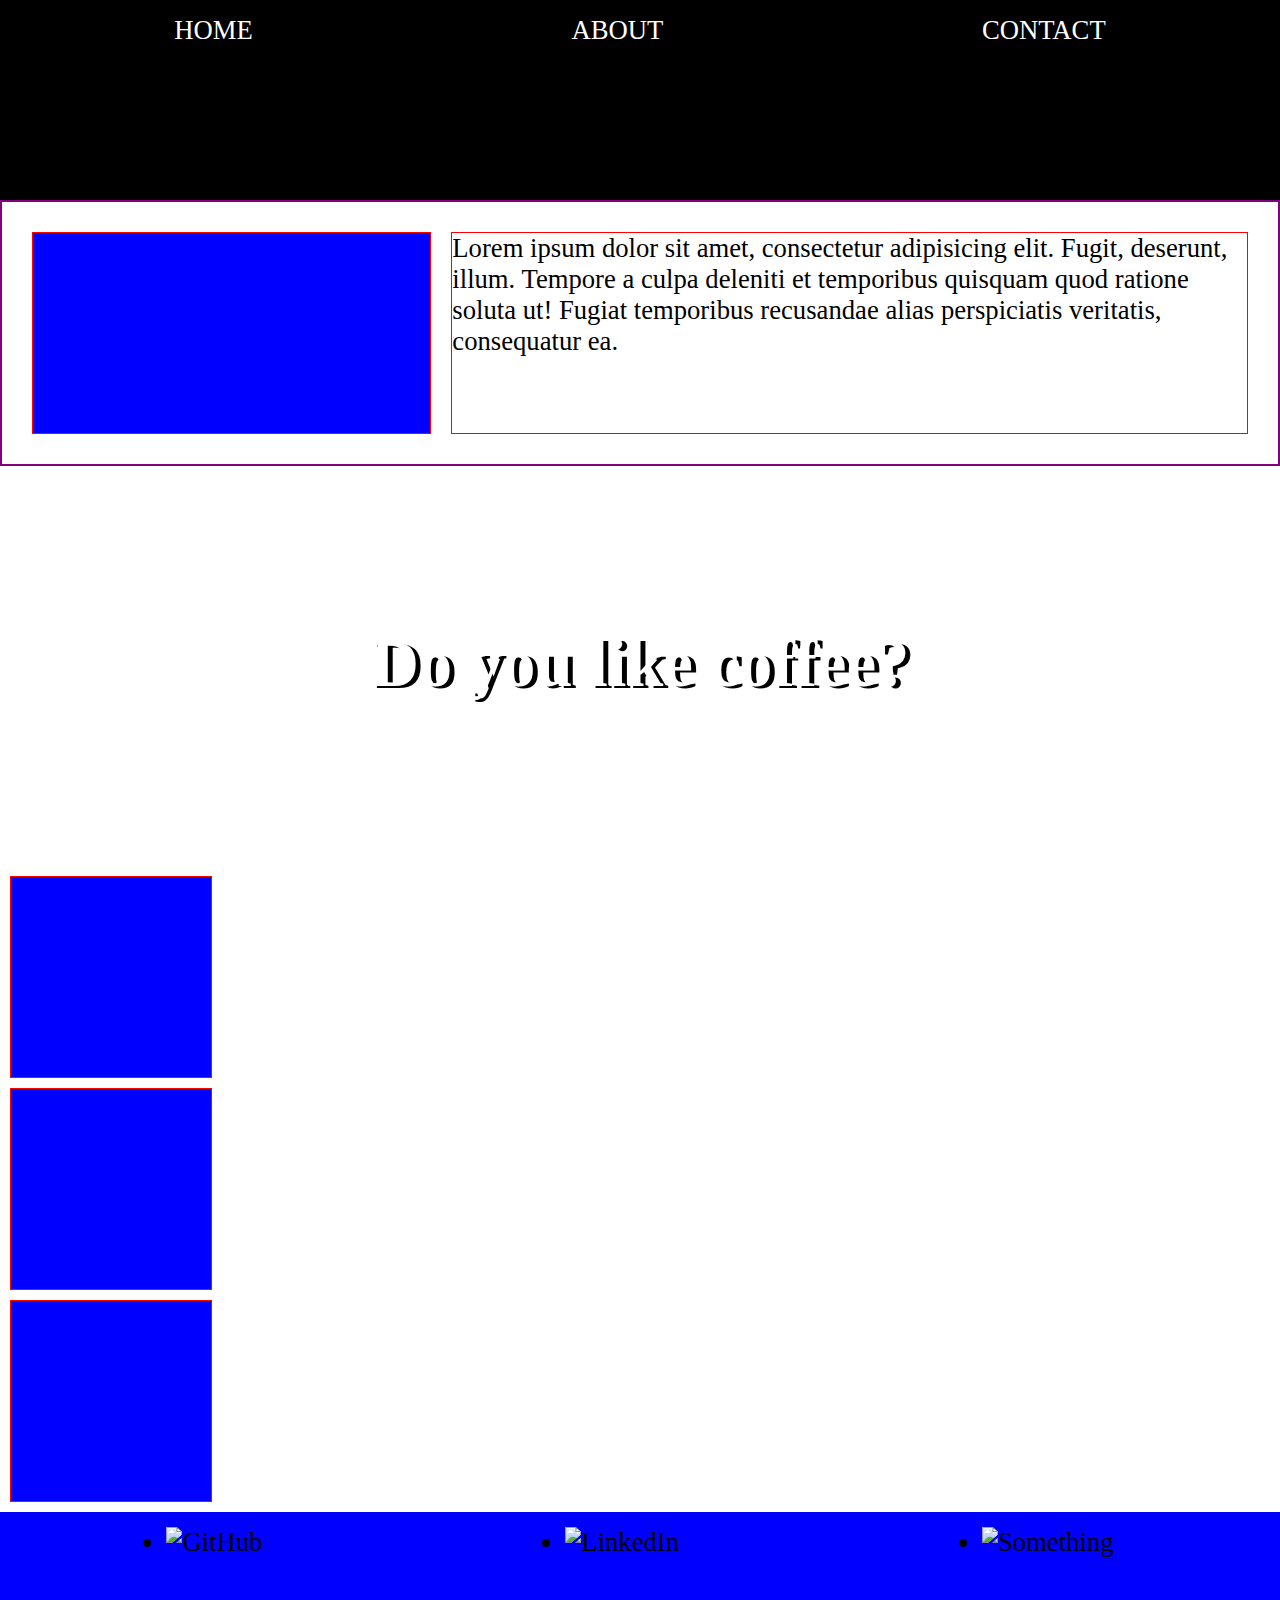
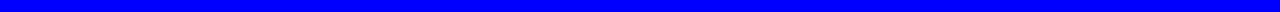
==== Pages/about.html @ bbdfe150 "added 2 other pages. finalzing design. choose Pizza theme. will add JS soon" ====
<!DOCTYPE html>
<html lang="en">
<head>
  <meta charset="UTF-8">
  <meta name="viewport" content="width=device-width, initial-scale=1.0">
  <meta http-equiv="X-UA-Compatible" content="ie=edge">
  <title>All-Star Code Assessment - Webpage - About</title>
  <link rel="stylesheet" href="../CSS/otherstyle.css">
</head>
<body>
  <header>
    <nav>
      <div><a href="#">HOME</a></div>
      <div><a href="#">ABOUT</a></div>
      <div><a href="#">CONTACT</a></div>
    </nav>
  </header>

  <div class="parent1">
    <div class="child" id="image"></div>
    <article class="child" id="about">
      Lorem ipsum dolor sit amet, consectetur adipisicing elit. Fugit, deserunt, illum. Tempore a culpa deleniti et temporibus quisquam quod ratione soluta ut! Fugiat temporibus recusandae alias perspiciatis veritatis, consequatur ea.
    </article>
  </div>

  <div class="paralaxPlug"></div>
    <div class="paralax">
      <h2>Do you like coffee?</h2>
    </div>
  <div class="paralaxPlug"></div>

  <div class="parent2">
    <div class="child" id="image"></div>
    <div class="child" id="image"></div>
    <div class="child" id="image"></div>
  </div>

  <div class="parent3">
    <form action="type"></form>
  </div>


    <footer>
      <nav id="social">
        <li><img src="#" alt="GitHub"></li>
        <li><img src="#" alt="LinkedIn"></li>
        <li><img src="#" alt="Something"></li>
      </nav>
    </footer>

</body>
</html>
---- CSS/otherstyle.css ----
*{
  margin: 0;
  padding: 0;
}

/*///alt-header style ///*/
header{
  background-color: black;
  position: static;
  color:white;
  z-index:1;
  width: 100vw;
  height: 200px;

}

nav{
  text-align: center;
  display:flex;
  flex-direction: row;
  word-spacing: 10px;
  padding:15px;
  font-size: 20pt;
  justify-content: space-around;
}

a{
  text-decoration: none;
  color:white;
}

nav > div {
  flex-direction: row;
  justify-content: space-around;
}

/*///content//*/
.parent1{
  padding:20px;
  display:flex;
  border: solid purple 2px;
}

.child{
  border: solid red 1px;
  flex: 1;
  width: 200px;
  height: 200px;
  margin: 10px;
}
#image{
 background-color:blue;
}

#about{
  flex:2;
  font-size:20pt;
}

/*//paralax//*/

.paralaxPlug{
  width:auto;
  height:100px;
  background-color:white;
}

.paralax{
  width:auto;
  height:200px;
  background-image:url(http://www.artofwellbeing.com/wp-content/uploads/2015/09/Healthy-coffee-2.jpg);
  background-attachment: fixed;
}

.paralax > h2{
  padding-top:60px;
  font-size: 50pt;
  font-weight: bolder;
  text-shadow: 5px 2px black;
  color:white;
  text-align:center;
  align-items: center;
}
footer{
  width: 100vw;
  background-color: blue;
  height:100px;
  position: static;
}

#social{

}
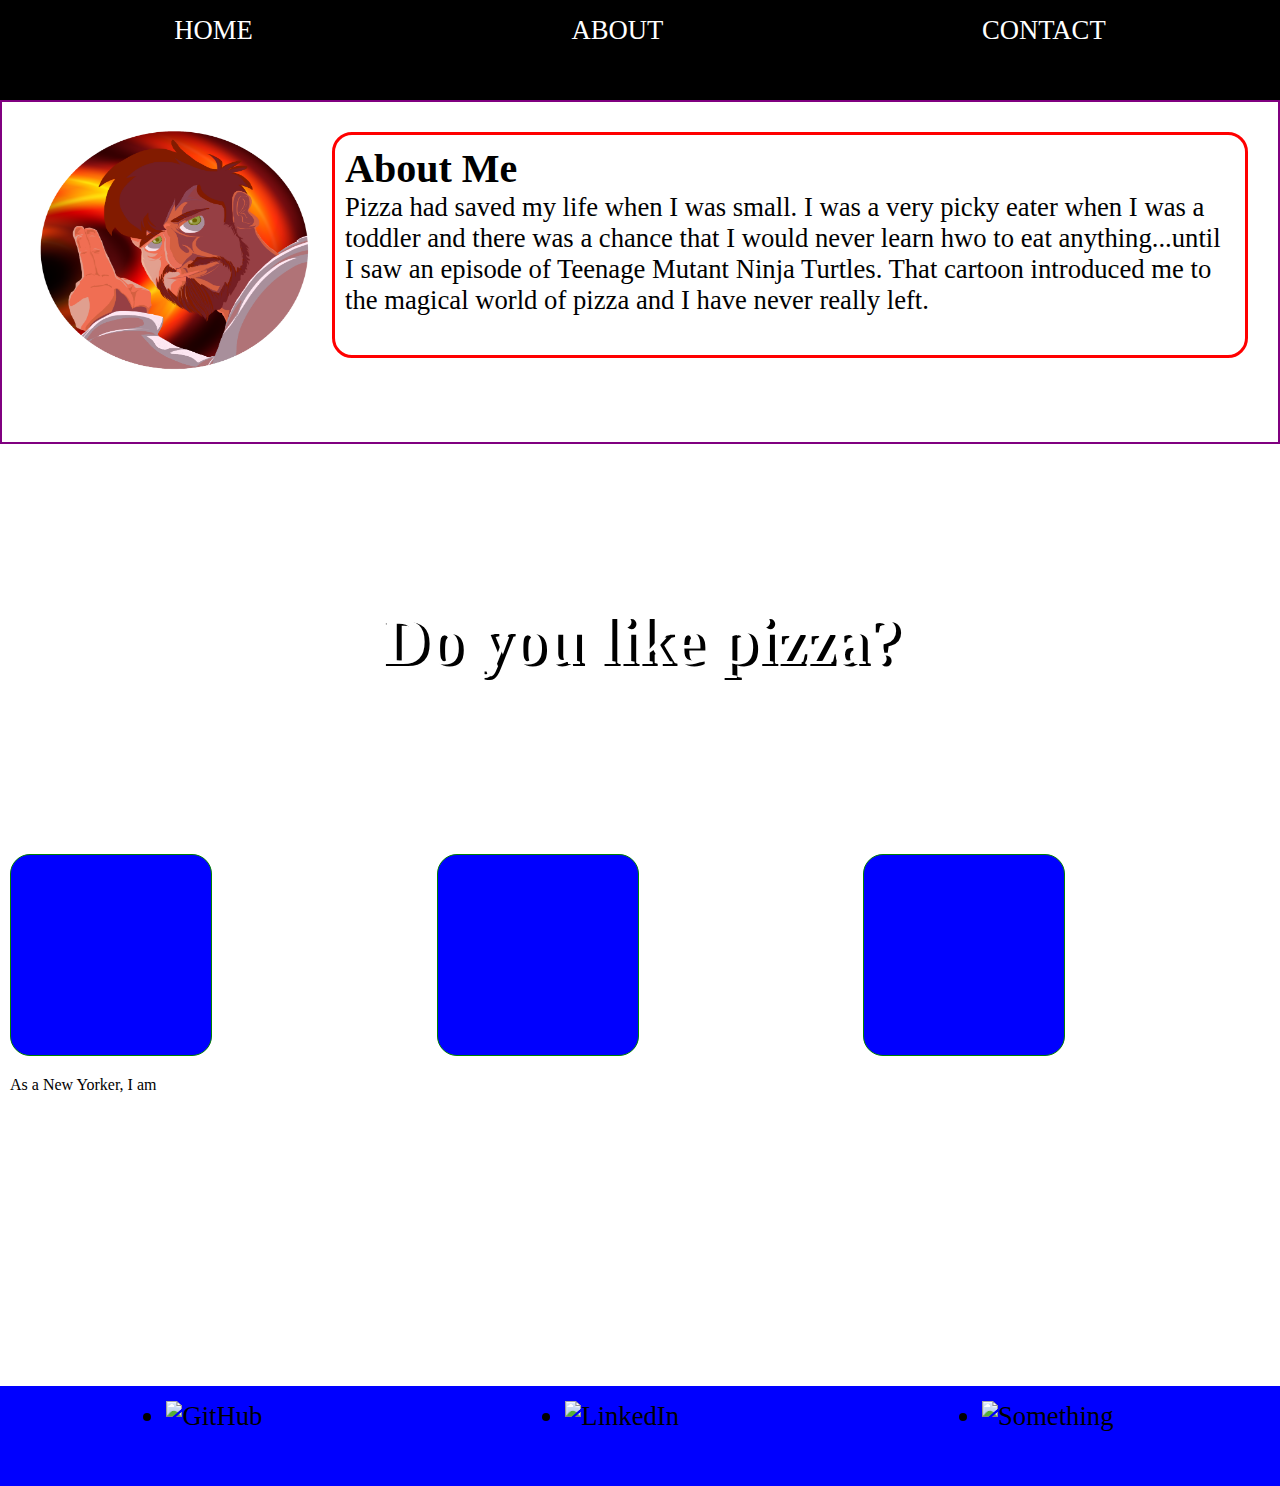
==== commit 5ec1b707: "nav links working. trying to finish designs" ====
--- a/Pages/about.html
+++ b/Pages/about.html
@@ -10,34 +10,39 @@
 <body>
   <header>
     <nav>
-      <div><a href="#">HOME</a></div>
+      <div><a href="../index.html">HOME</a></div>
       <div><a href="#">ABOUT</a></div>
-      <div><a href="#">CONTACT</a></div>
+      <div><a href="contact.html">CONTACT</a></div>
     </nav>
   </header>
 
   <div class="parent1">
-    <div class="child" id="image"></div>
+    <img src="../Images/Profile.png" alt="profile">
     <article class="child" id="about">
-      Lorem ipsum dolor sit amet, consectetur adipisicing elit. Fugit, deserunt, illum. Tempore a culpa deleniti et temporibus quisquam quod ratione soluta ut! Fugiat temporibus recusandae alias perspiciatis veritatis, consequatur ea.
+      <span>About Me</span>
+      <br>
+      Pizza had saved my life when I was small. I was a very picky eater when I was a toddler and there was a chance that I would never learn hwo to eat anything...until I saw an episode of Teenage Mutant Ninja Turtles. That cartoon introduced me to the magical world of pizza and I have never really left.
     </article>
   </div>
 
   <div class="paralaxPlug"></div>
     <div class="paralax">
-      <h2>Do you like coffee?</h2>
+      <h2>Do you like pizza?</h2>
     </div>
   <div class="paralaxPlug"></div>
 
   <div class="parent2">
-    <div class="child" id="image"></div>
-    <div class="child" id="image"></div>
-    <div class="child" id="image"></div>
+    <div class="child" id="image1"></div>
+    <div class="child" id="image2"></div>
+    <div class="child" id="image3"></div>
+    <article>
+      As a New Yorker, I am
+    </article>
   </div>
 
-  <div class="parent3">
+  <!-- <div class="parent3">
     <form action="type"></form>
-  </div>
+  </div> -->
 
 
     <footer>
--- a/CSS/otherstyle.css
+++ b/CSS/otherstyle.css
@@ -10,7 +10,7 @@
   color:white;
   z-index:1;
   width: 100vw;
-  height: 200px;
+  height: 100px;
 
 }
 
@@ -41,20 +41,31 @@
   border: solid purple 2px;
 }
 
+.parent1 > img{
+  width:300px;
+  height:300px;
+}
+
 .child{
-  border: solid red 1px;
+  border: solid green 1px;
   flex: 1;
   width: 200px;
   height: 200px;
   margin: 10px;
-}
-#image{
- background-color:blue;
+
 }
 
 #about{
+  border: solid red 3px;
+  border-radius:20px;
+  padding:10px;
   flex:2;
   font-size:20pt;
+}
+
+#about > span{
+  font-weight: bold;
+  font-size:30pt;
 }
 
 /*//paralax//*/
@@ -68,7 +79,7 @@
 .paralax{
   width:auto;
   height:200px;
-  background-image:url(http://www.artofwellbeing.com/wp-content/uploads/2015/09/Healthy-coffee-2.jpg);
+  background-image:url(https://proxy.duckduckgo.com/iu/?u=https%3A%2F%2Fsirpizza-mi.com%2Fwp-content%2Fuploads%2F2017%2F11%2FSir-Pizza-Pepperoni-Feast-1920x1200.jpg&f=1);
   background-attachment: fixed;
 }
 
@@ -81,6 +92,31 @@
   text-align:center;
   align-items: center;
 }
+
+/*//image gallery/*/
+.parent2{
+display:grid;
+grid-template-areas:
+"i1 i2 i3"
+ "article article article"
+ "article article article"
+}
+
+#image1,#image2,#image3{
+ grid-area: i1, i2, i3;
+ background-color: blue;
+ border-radius: 20px;
+
+}
+
+.parent2 article {
+  grid-area: article;
+  width:50%;
+  height:300px;
+  padding:10px;
+  
+}
+
 footer{
   width: 100vw;
   background-color: blue;
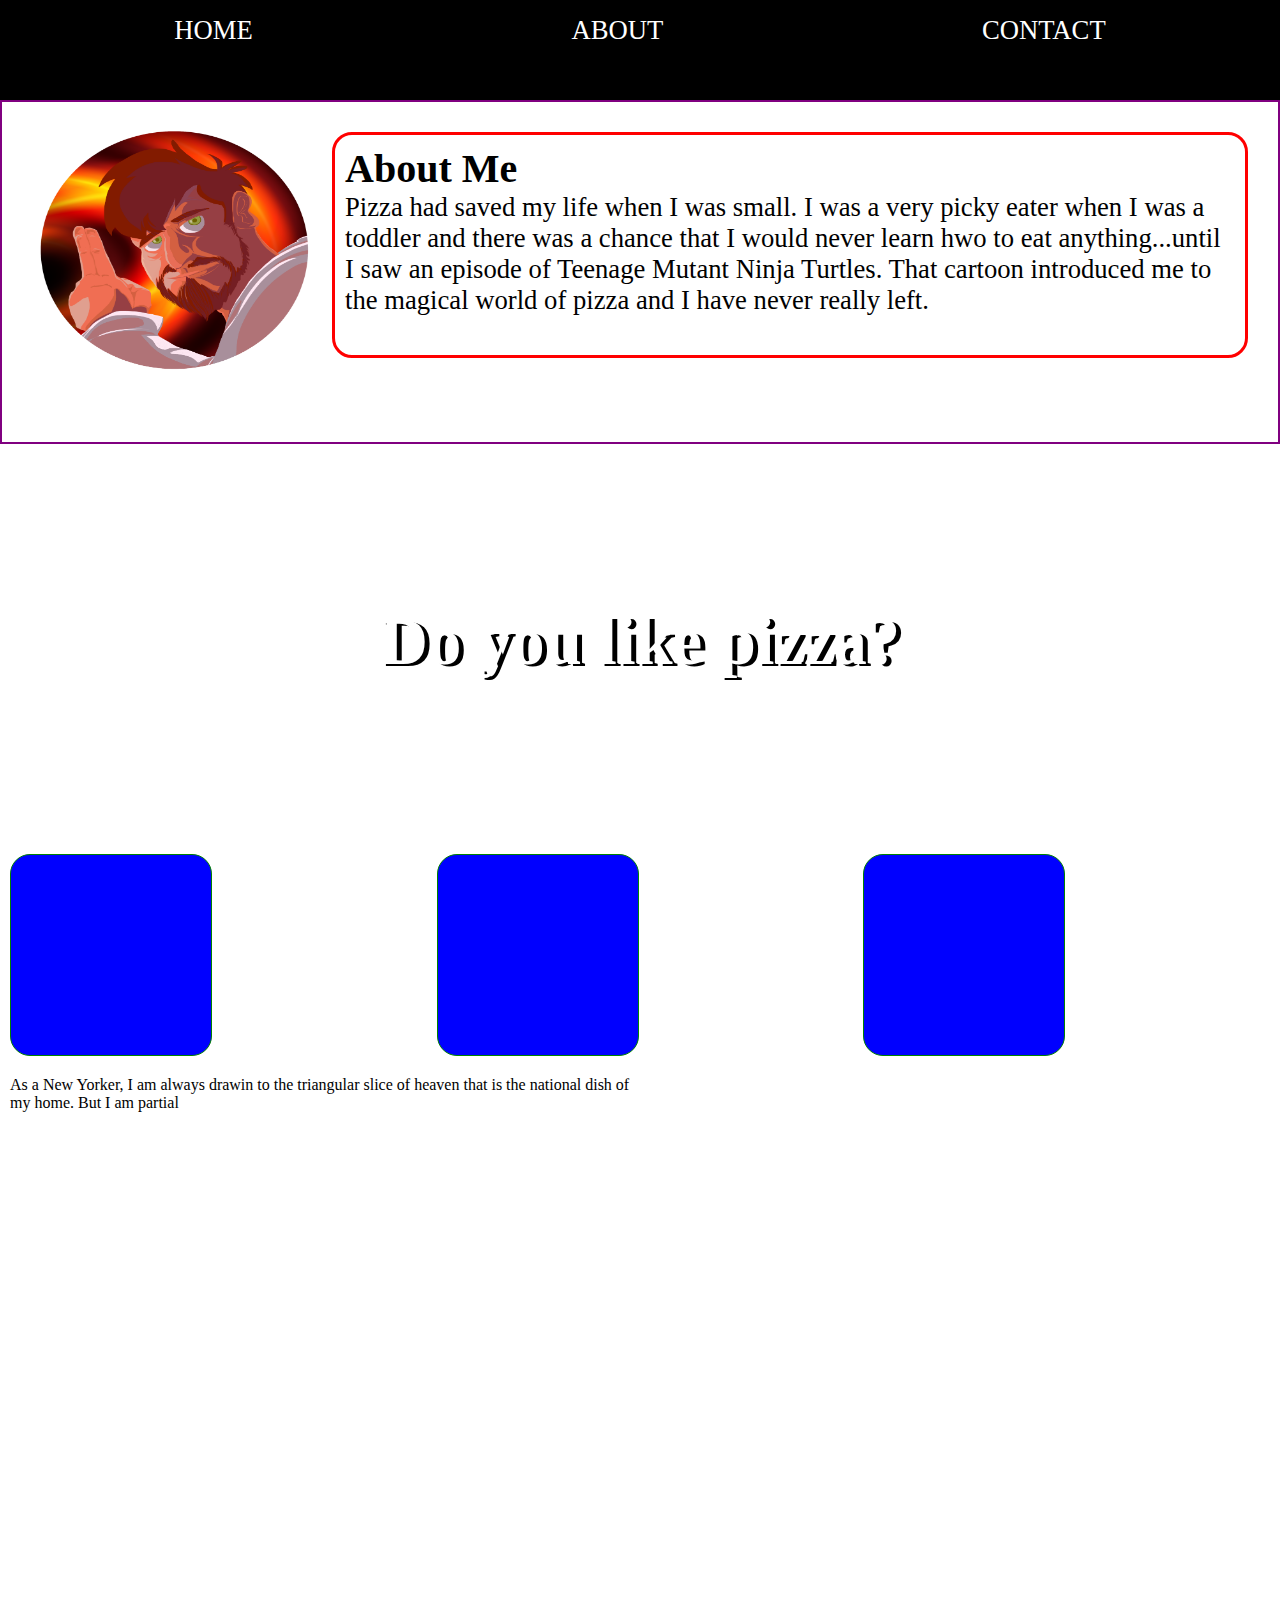
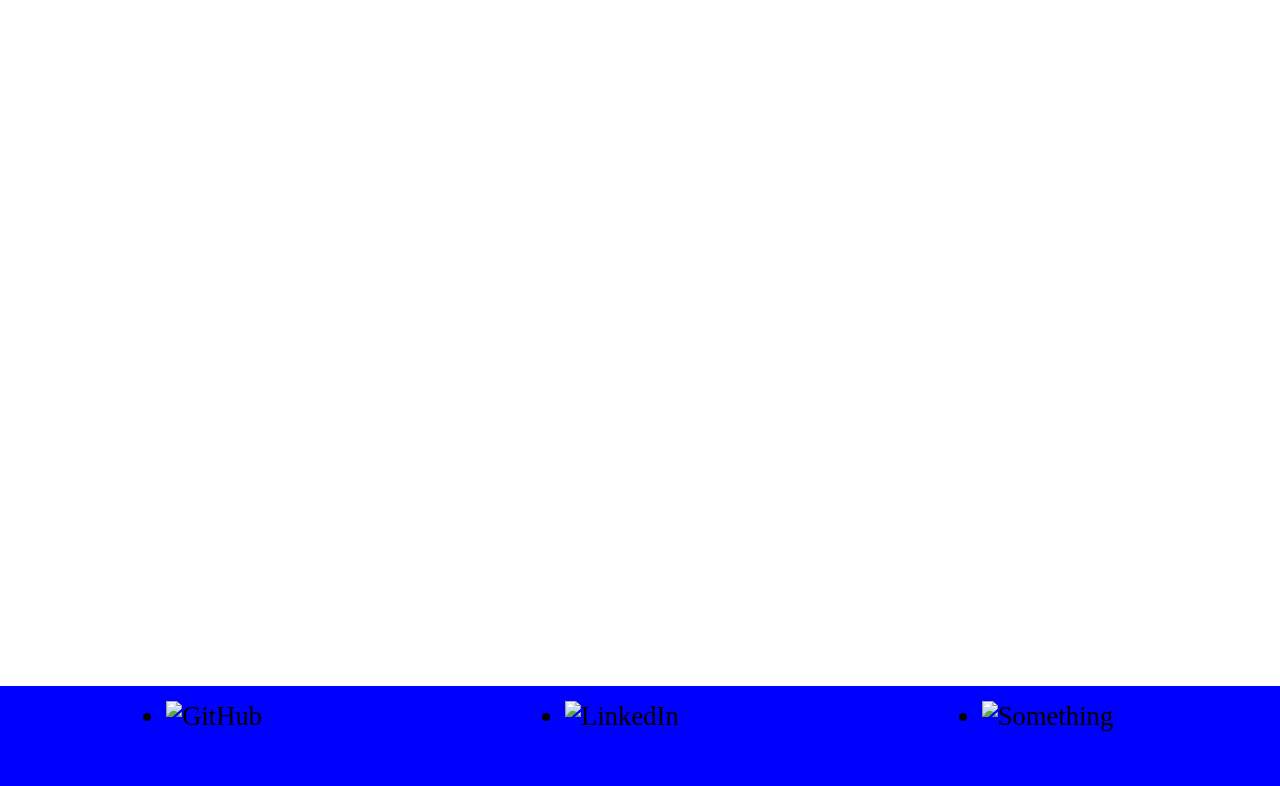
==== commit 054a99fd: "main home page layout finalized. need to finish" ====
--- a/Pages/about.html
+++ b/Pages/about.html
@@ -36,7 +36,7 @@
     <div class="child" id="image2"></div>
     <div class="child" id="image3"></div>
     <article>
-      As a New Yorker, I am
+      As a New Yorker, I am always drawin to the triangular slice of heaven that is the national dish of my home. But I am partial
     </article>
   </div>
 
--- a/CSS/otherstyle.css
+++ b/CSS/otherstyle.css
@@ -109,12 +109,16 @@
 
 }
 
+#image1{
+  background-image:url('../Images/pizza-slice.png');
+}
+
 .parent2 article {
   grid-area: article;
   width:50%;
   height:300px;
   padding:10px;
-  
+
 }
 
 footer{
@@ -122,6 +126,7 @@
   background-color: blue;
   height:100px;
   position: static;
+  margin-top: 100vh;
 }
 
 #social{
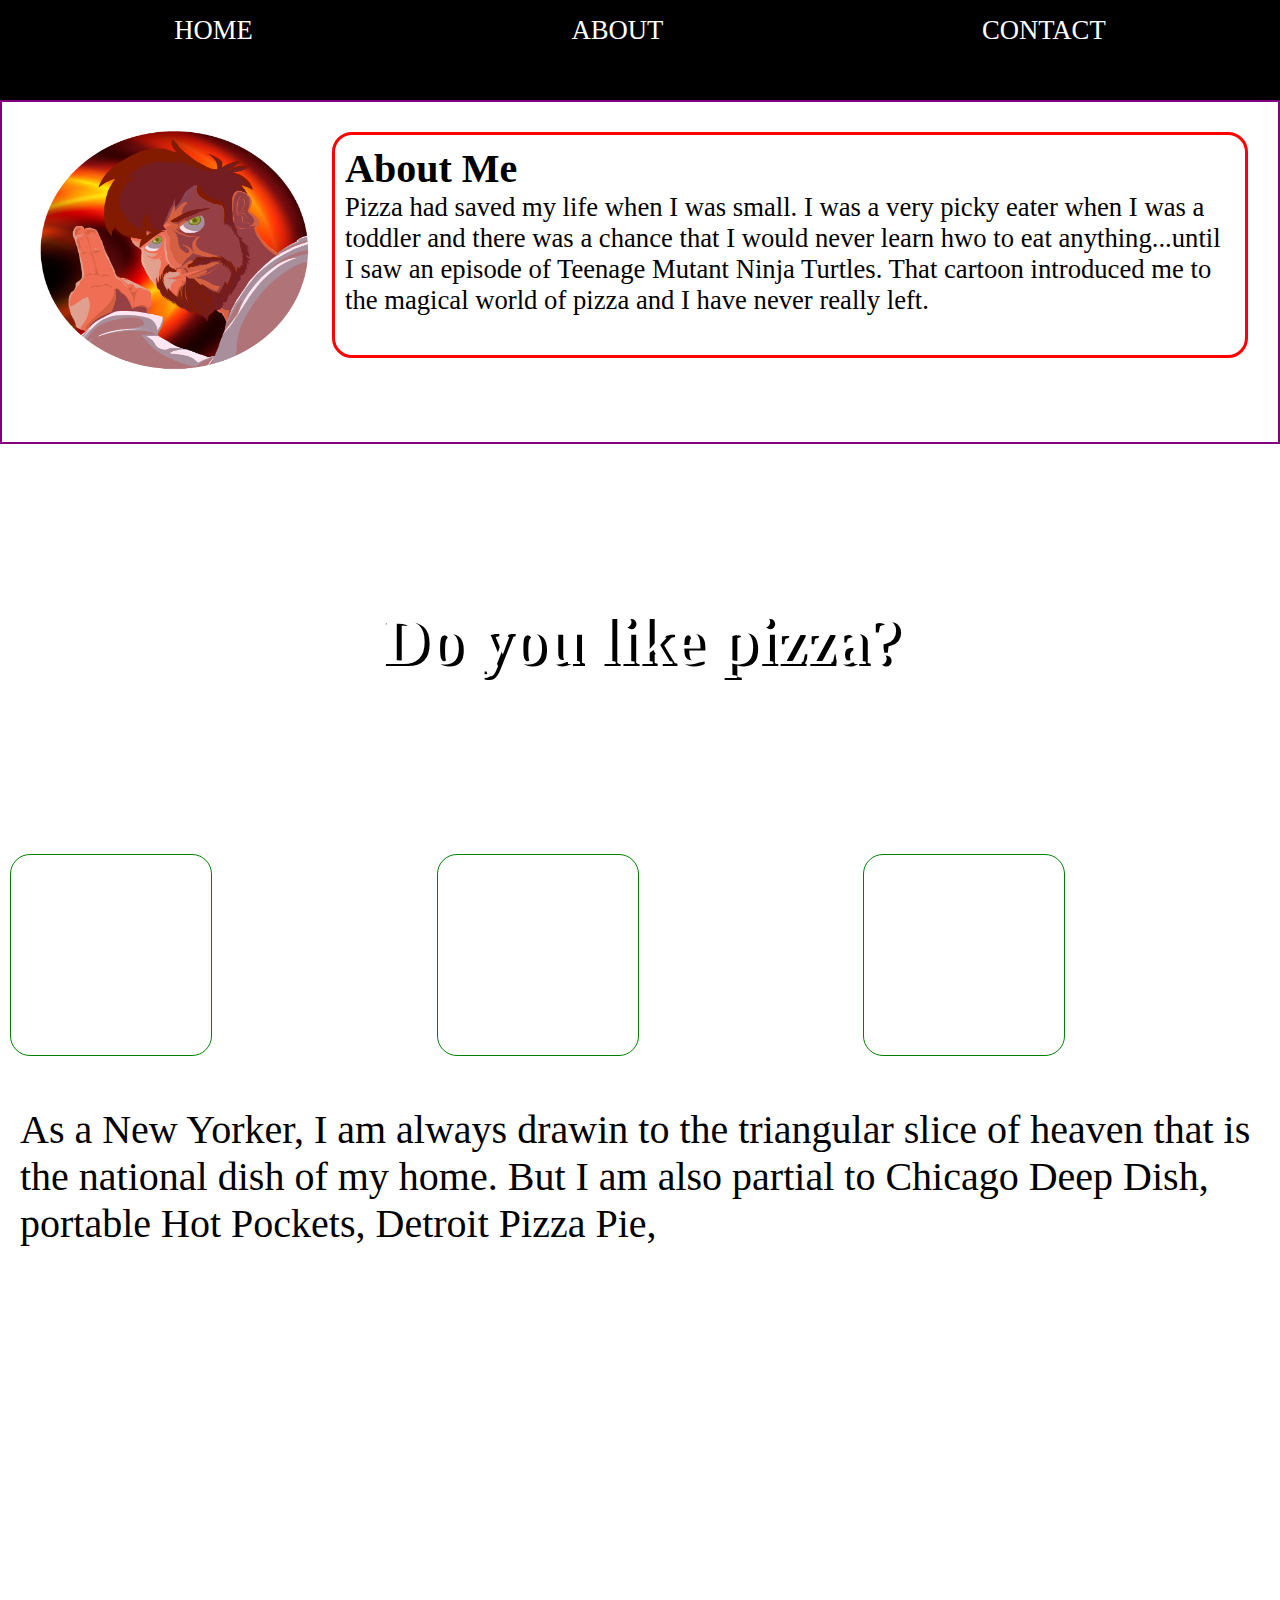
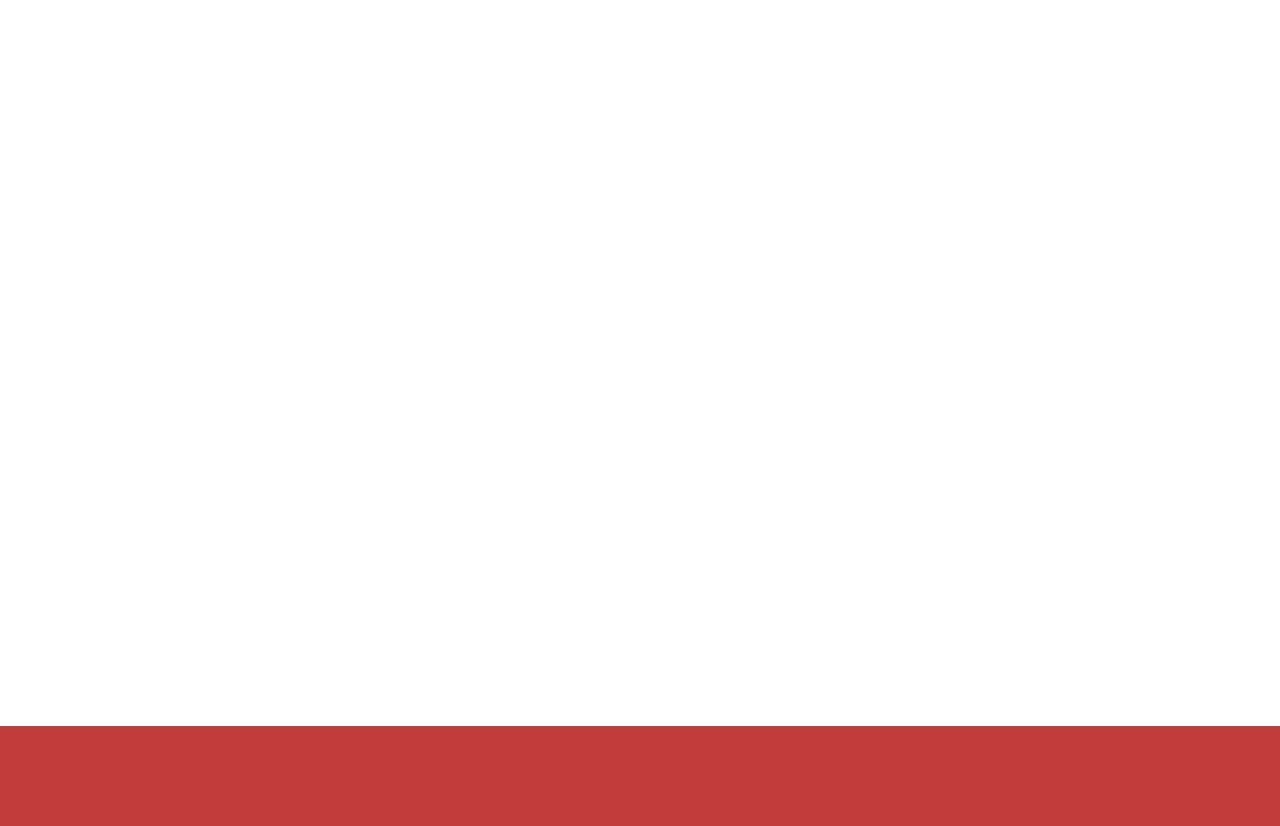
==== commit cc6f4d99: "mvp somewhat reached. ran out of time. need to host on surge" ====
--- a/Pages/about.html
+++ b/Pages/about.html
@@ -6,6 +6,7 @@
   <meta http-equiv="X-UA-Compatible" content="ie=edge">
   <title>All-Star Code Assessment - Webpage - About</title>
   <link rel="stylesheet" href="../CSS/otherstyle.css">
+  <link rel="stylesheet" href="https://use.fontawesome.com/releases/v5.7.2/css/all.css" integrity="sha384-fnmOCqbTlWIlj8LyTjo7mOUStjsKC4pOpQbqyi7RrhN7udi9RwhKkMHpvLbHG9Sr" crossorigin="anonymous">
 </head>
 <body>
   <header>
@@ -36,7 +37,7 @@
     <div class="child" id="image2"></div>
     <div class="child" id="image3"></div>
     <article>
-      As a New Yorker, I am always drawin to the triangular slice of heaven that is the national dish of my home. But I am partial
+      As a New Yorker, I am always drawin to the triangular slice of heaven that is the national dish of my home. But I am also partial to Chicago Deep Dish, portable Hot Pockets, Detroit Pizza Pie,
     </article>
   </div>
 
@@ -47,9 +48,9 @@
 
     <footer>
       <nav id="social">
-        <li><img src="#" alt="GitHub"></li>
-        <li><img src="#" alt="LinkedIn"></li>
-        <li><img src="#" alt="Something"></li>
+        <i class="fab fa-github"></i>
+        <i class="fab fa-linkedin"></i>
+        <i class="fas fa-laptop"></i>
       </nav>
     </footer>
 
--- a/CSS/otherstyle.css
+++ b/CSS/otherstyle.css
@@ -34,7 +34,7 @@
   justify-content: space-around;
 }
 
-/*///content//*/
+/*///content - About//*/
 .parent1{
   padding:20px;
   display:flex;
@@ -68,67 +68,121 @@
   font-size:30pt;
 }
 
-/*//paralax//*/
+  /*//paralax//*/
 
-.paralaxPlug{
-  width:auto;
-  height:100px;
-  background-color:white;
-}
+  .paralaxPlug{
+    width:auto;
+    height:100px;
+    background-color:white;
+  }
 
-.paralax{
-  width:auto;
-  height:200px;
-  background-image:url(https://proxy.duckduckgo.com/iu/?u=https%3A%2F%2Fsirpizza-mi.com%2Fwp-content%2Fuploads%2F2017%2F11%2FSir-Pizza-Pepperoni-Feast-1920x1200.jpg&f=1);
-  background-attachment: fixed;
-}
+  .paralax{
+    width:auto;
+    height:200px;
+    background-image:url(https://proxy.duckduckgo.com/iu/?u=https%3A%2F%2Fsirpizza-mi.com%2Fwp-content%2Fuploads%2F2017%2F11%2FSir-Pizza-Pepperoni-Feast-1920x1200.jpg&f=1);
+    background-attachment: fixed;
+  }
 
-.paralax > h2{
-  padding-top:60px;
-  font-size: 50pt;
-  font-weight: bolder;
-  text-shadow: 5px 2px black;
-  color:white;
-  text-align:center;
-  align-items: center;
-}
+  .paralax > h2{
+    padding-top:60px;
+    font-size: 50pt;
+    font-weight: bolder;
+    text-shadow: 5px 2px black;
+    color:white;
+    text-align:center;
+    align-items: center;
+  }
 
-/*//image gallery/*/
-.parent2{
-display:grid;
-grid-template-areas:
-"i1 i2 i3"
- "article article article"
- "article article article"
-}
+  /*//image gallery/*/
+  .parent2{
+  display:grid;
+  grid-template-areas:
+  "i1 i2 i3"
+   "article article article"
+   "article article article"
+  }
 
-#image1,#image2,#image3{
- grid-area: i1, i2, i3;
- background-color: blue;
- border-radius: 20px;
+  #image1,#image2,#image3{
+   grid-area: i1, i2, i3;
+   background-color: blue;
+   border-radius: 20px;
+
+  }
+
+  #image1{
+    background:url(https://cbsnewyork.files.wordpress.com/2012/01/lucias-08.jpg?w=1440)100% center;
+    background-size: cover;
+    background-repeat: no-repeat;
+  }
+
+  #image2{
+    background:url(https://asset.homechef.com/uploads/meal/plated/2996/display_homechef_Chicago_Style_Spinach_Deep_Dish_Pizza__8_of_9_.jpg)100% center;
+    background-size: cover;
+    background-repeat: no-repeat;
+  }
+
+  #image3{
+    background:url(https://s3-media3.fl.yelpcdn.com/bphoto/5CK-YsPPShwuXacmQmkOpg/o.jpg)100% center;
+    background-size: cover;
+    background-repeat: no-repeat;
+  }
+
+.parent2 article {
+  grid-area: article;
+  width:100%;
+  height:300px;
+  padding:20px;
+  margin-top: 20px;
+  font-size: 30pt;
 
 }
 
-#image1{
-  background-image:url('../Images/pizza-slice.png');
+/*//content-contact*/
+
+#contactTitle{
+  margin: 10px auto;
+  display: flex;
+  justify-content: center;
 }
 
-.parent2 article {
-  grid-area: article;
-  width:50%;
-  height:300px;
-  padding:10px;
-
+#contactTitle img{
+  min-width:50px;
+  max-height:50px;
 }
 
+section{
+  text-align: center;
+  font-size: 20pt;
+}
+.contacts{
+  display: flex;
+  flex-direction:row;
+}
+
+.parent3{
+  display:flex;
+}
+
+.parent3 > form{
+  flex-direction:column;
+}
+
+/*///footer//*/
 footer{
-  width: 100vw;
-  background-color: blue;
+  /* width: 100vw; */
+  background-color: rgb(193, 60, 60);
   height:100px;
   position: static;
   margin-top: 100vh;
+  display: flex;
 }
 
 #social{
+  display:flex;
+  flex-direction: row;
+  justify-content: flex-end;
+}
 
+#social > i{
+  margin:5px;
 }
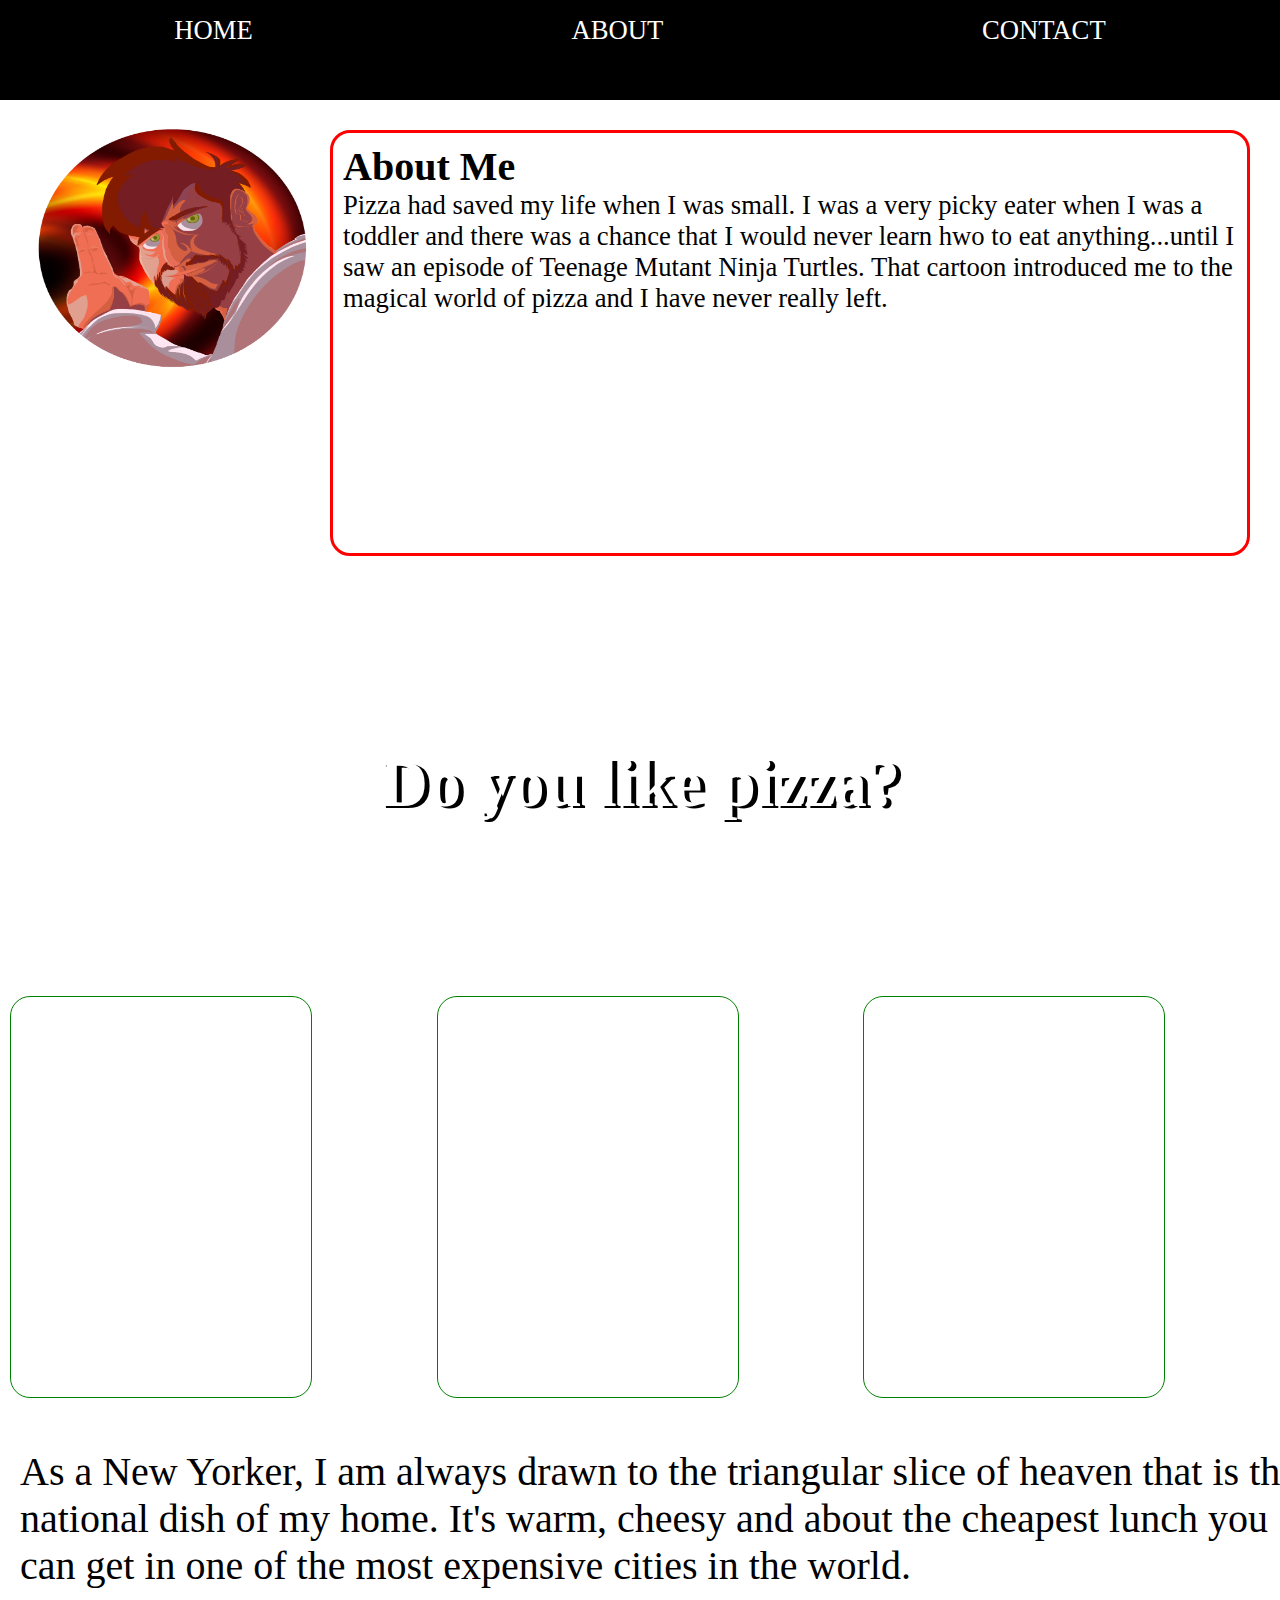
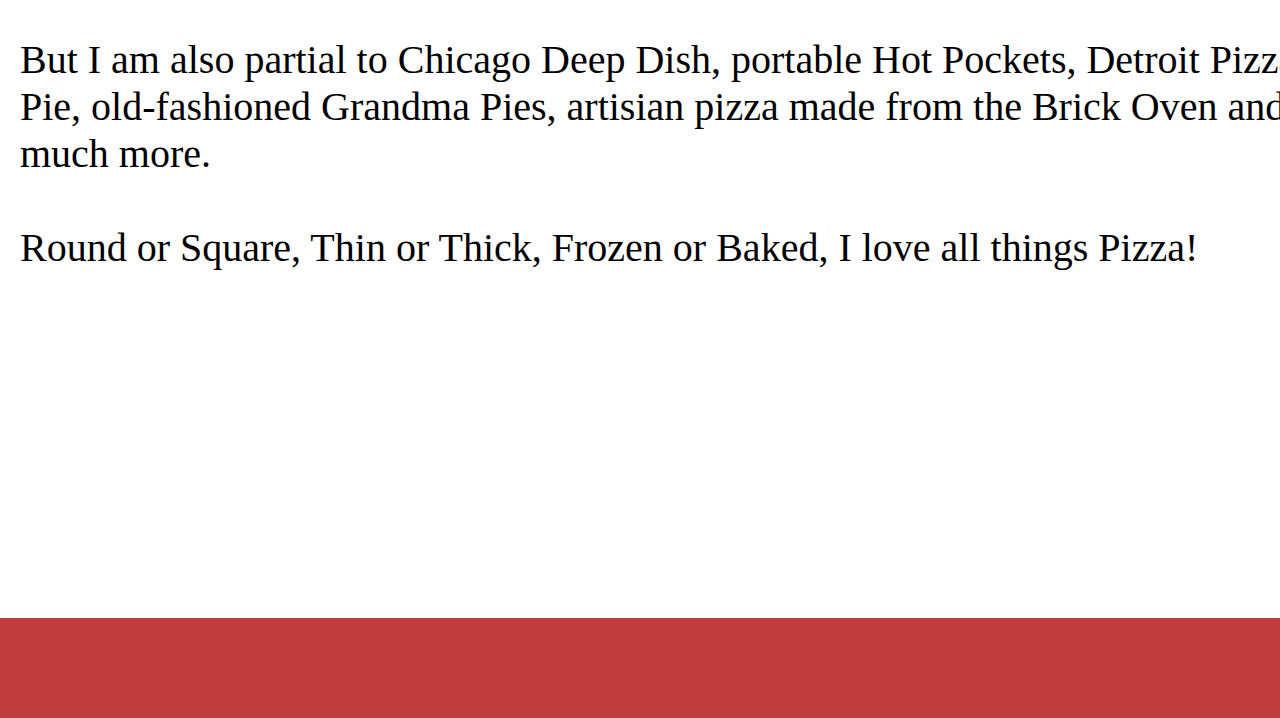
==== commit 73db0333: "almost finished. No Javascript" ====
--- a/Pages/about.html
+++ b/Pages/about.html
@@ -37,7 +37,14 @@
     <div class="child" id="image2"></div>
     <div class="child" id="image3"></div>
     <article>
-      As a New Yorker, I am always drawin to the triangular slice of heaven that is the national dish of my home. But I am also partial to Chicago Deep Dish, portable Hot Pockets, Detroit Pizza Pie,
+      <p>As a New Yorker, I am always drawn to the triangular slice of heaven that is the national dish of my home.
+      It's warm, cheesy and about the cheapest lunch you can get in one of the most expensive cities in the world.</p>
+      <br>
+      <p>But I am also partial to Chicago Deep Dish, portable Hot Pockets, Detroit Pizza Pie, old-fashioned Grandma Pies, artisian pizza made from the Brick Oven and much more.</p>
+      <br>
+      <p>
+      Round or Square, Thin or Thick, Frozen or Baked, I love all things Pizza!
+      </p>
     </article>
   </div>
 
--- a/CSS/otherstyle.css
+++ b/CSS/otherstyle.css
@@ -38,7 +38,6 @@
 .parent1{
   padding:20px;
   display:flex;
-  border: solid purple 2px;
 }
 
 .parent1 > img{
@@ -49,9 +48,10 @@
 .child{
   border: solid green 1px;
   flex: 1;
-  width: 200px;
-  height: 200px;
+  width: 300px;
+  height: 400px;
   margin: 10px;
+  justify-content: center;
 
 }
 
@@ -97,31 +97,34 @@
   .parent2{
   display:grid;
   grid-template-areas:
-  "i1 i2 i3"
+  "    i1     i2     i3"
    "article article article"
    "article article article"
   }
 
   #image1,#image2,#image3{
-   grid-area: i1, i2, i3;
    background-color: blue;
    border-radius: 20px;
+
 
   }
 
   #image1{
+    grid-area:i1;
     background:url(https://cbsnewyork.files.wordpress.com/2012/01/lucias-08.jpg?w=1440)100% center;
     background-size: cover;
     background-repeat: no-repeat;
   }
 
   #image2{
+    grid-area:i2;
     background:url(https://asset.homechef.com/uploads/meal/plated/2996/display_homechef_Chicago_Style_Spinach_Deep_Dish_Pizza__8_of_9_.jpg)100% center;
     background-size: cover;
     background-repeat: no-repeat;
   }
 
   #image3{
+    grid-area:i3;
     background:url(https://s3-media3.fl.yelpcdn.com/bphoto/5CK-YsPPShwuXacmQmkOpg/o.jpg)100% center;
     background-size: cover;
     background-repeat: no-repeat;
@@ -173,7 +176,7 @@
   background-color: rgb(193, 60, 60);
   height:100px;
   position: static;
-  margin-top: 100vh;
+  margin-top: 50vh;
   display: flex;
 }
 
